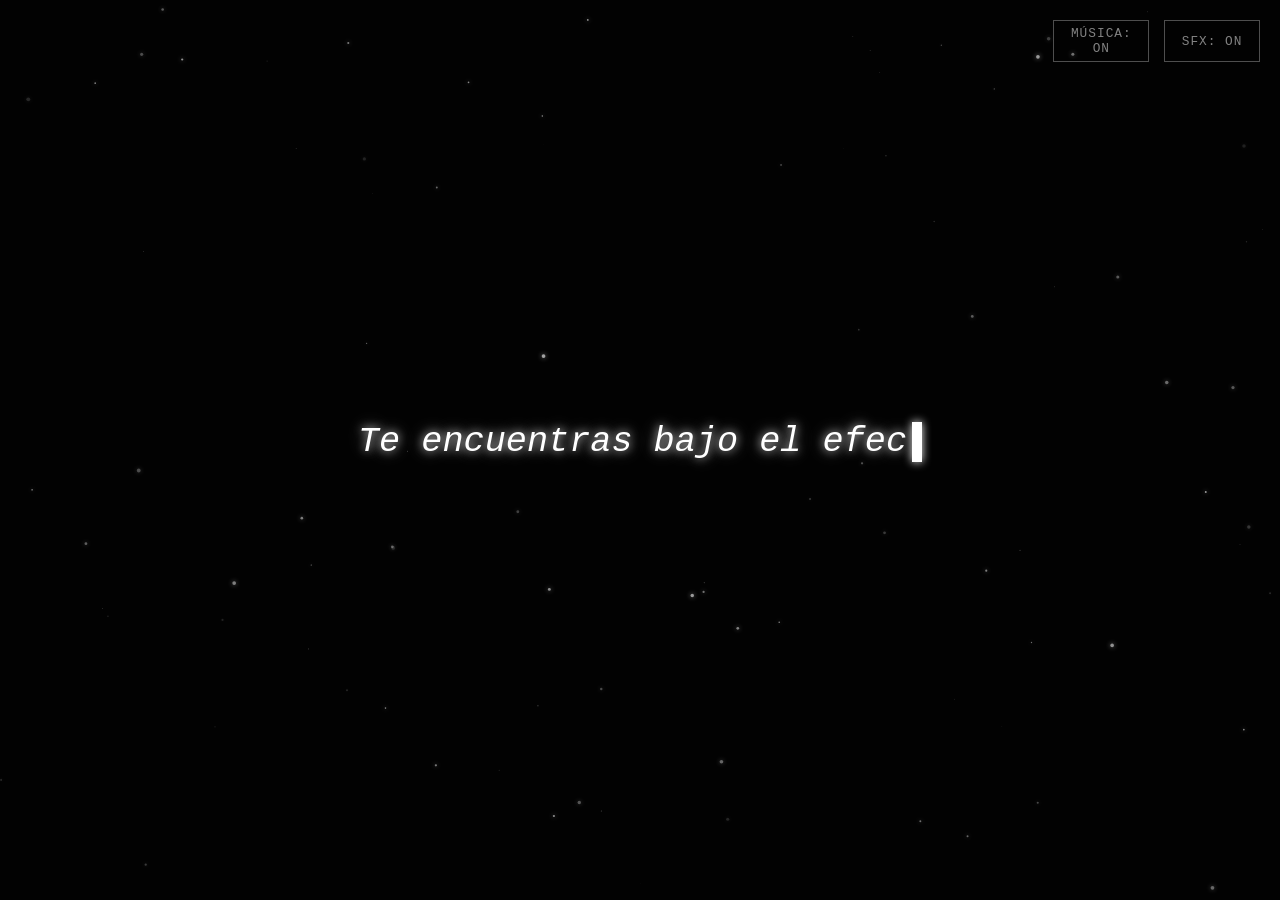
==== Luthern/preguntas.html @ 915a4a04 "Luthern agregado" ====
<!DOCTYPE html>
<html lang="es">
<head>
    <meta charset="UTF-8">
    <meta name="viewport" content="width=device-width, initial-scale=1.0">
    <title>Domo de la Verdad</title>
    <style>
        :root {
            --bg-color: #020202;
            --text-color: #ffffff;
        }

        body, html {
            margin: 0;
            padding: 0;
            width: 100%;
            height: 100%;
            background-color: var(--bg-color);
            color: var(--text-color);
            font-family: 'Courier New', Courier, monospace;
            overflow: hidden;
            display: flex;
            justify-content: center;
            align-items: center;
        }

        /* Controles de Audio Superiores */
        #audio-controls {
            position: absolute;
            top: 20px;
            right: 20px;
            z-index: 100;
            display: flex;
            gap: 15px;
        }

        #audio-controls button {
            background-color: transparent;
            color: rgba(255, 255, 255, 0.5);
            border: 1px solid rgba(255, 255, 255, 0.3);
            padding: 5px 10px;
            font-size: 0.8rem;
            cursor: pointer;
            transition: all 0.3s ease;
            text-shadow: none;
            max-width: none;
            letter-spacing: 1px;
        }

        #audio-controls button:hover {
            color: #fff;
            border-color: #fff;
            text-shadow: 0 0 10px rgba(255, 255, 255, 0.8);
            transform: scale(1.05);
        }

        /* Canvas para las partículas */
        #particle-canvas {
            position: absolute;
            top: 0;
            left: 0;
            width: 100%;
            height: 100%;
            z-index: 1;
            pointer-events: none;
        }

        /* Pantalla roja para la última pregunta */
        #red-screen {
            position: absolute;
            top: 0;
            left: 0;
            width: 100%;
            height: 100%;
            background-color: red;
            opacity: 0;
            z-index: 2;
            pointer-events: none;
            transition: opacity 0.5s ease;
        }

        /* Contenedor principal sin bordes ni fondos */
        #app-container {
            position: relative;
            z-index: 10;
            width: 90%;
            max-width: 900px;
            text-align: center;
            transition: opacity 0.5s ease;
        }

        /* Textos brillantes y grandes */
        h1 {
            font-size: 2.2rem;
            margin-bottom: 40px;
            font-style: italic;
            font-weight: normal;
            text-shadow: 0 0 10px rgba(255, 255, 255, 0.8), 0 0 20px rgba(255, 255, 255, 0.4);
        }

        p.question-text {
            font-size: 2.5rem;
            margin-bottom: 20px;
            min-height: 4.5rem;
            text-shadow: 0 0 15px rgba(255, 255, 255, 1), 0 0 30px rgba(255, 255, 255, 0.6);
            line-height: 1.3;
        }

        /* Envoltorio para animar la aparición suave (deslizamiento) */
        #answer-wrapper {
            max-height: 0;
            opacity: 0;
            overflow: hidden;
            transition: max-height 0.8s cubic-bezier(0.25, 1, 0.5, 1), opacity 0.8s ease, margin-top 0.8s ease;
            margin-top: 0;
            width: 100%;
        }

        #answer-wrapper.visible {
            max-height: 350px;
            opacity: 1;
            margin-top: 30px;
        }

        /* Área de respuesta flotante */
        textarea {
            width: 100%;
            height: 150px;
            background: transparent;
            border: none;
            border-bottom: 2px solid rgba(255, 255, 255, 0.2);
            color: #fff;
            padding: 15px;
            font-family: inherit;
            font-size: 1.8rem;
            text-align: center;
            text-shadow: 0 0 10px rgba(255, 255, 255, 0.5);
            resize: none;
            outline: none;
            box-sizing: border-box;
            margin-bottom: 40px;
            transition: border-color 0.4s, text-shadow 0.4s;
        }

        textarea:focus {
            border-bottom: 2px solid rgba(255, 255, 255, 0.8);
            text-shadow: 0 0 15px rgba(255, 255, 255, 0.9);
        }
        
        textarea::placeholder {
            color: rgba(255, 255, 255, 0.2);
            text-shadow: none;
        }

        /* Botones minimalistas */
        .btn-container {
            display: flex;
            justify-content: space-between;
            gap: 20px;
        }

        .center-btn {
            justify-content: center;
        }

        button {
            background-color: transparent;
            color: var(--text-color);
            border: none;
            padding: 10px 20px;
            cursor: pointer;
            font-family: inherit;
            font-size: 1.2rem;
            transition: all 0.3s ease;
            text-transform: uppercase;
            letter-spacing: 3px;
            text-shadow: 0 0 5px rgba(255, 255, 255, 0.5);
            flex: 1;
            max-width: 200px;
        }

        button:hover:not(:disabled) {
            text-shadow: 0 0 15px rgba(255, 255, 255, 1);
            transform: scale(1.05);
        }

        button:disabled {
            opacity: 0.1;
            cursor: not-allowed;
        }

        .hidden {
            display: none !important;
        }

        /* Cursor parpadeante */
        .cursor {
            display: inline-block;
            width: 10px;
            height: 2.5rem;
            background-color: white;
            vertical-align: middle;
            animation: blink 1s step-end infinite;
            margin-left: 5px;
            box-shadow: 0 0 10px white;
        }

        @keyframes blink {
            0%, 100% { opacity: 1; }
            50% { opacity: 0; }
        }

        /* Efecto Glitch */
        .glitch {
            position: relative;
            display: inline-block;
            color: #fff;
            font-weight: bold;
            width: 9ch; 
            text-align: center;
            animation: glitch-skew 0.3s infinite linear alternate-reverse;
        }
        .glitch::before, .glitch::after {
            content: attr(data-text);
            position: absolute;
            top: 0;
            left: 0;
            width: 100%;
            height: 100%;
            background: var(--bg-color); 
        }
        .glitch::before {
            left: 3px;
            text-shadow: -3px 0 #ff00c1, 0 0 10px #ff00c1;
            clip: rect(44px, 450px, 56px, 0);
            animation: glitch-anim 2s infinite linear alternate-reverse;
        }
        .glitch::after {
            left: -3px;
            text-shadow: -3px 0 #00fff9, 0 0 10px #00fff9;
            clip: rect(44px, 450px, 56px, 0);
            animation: glitch-anim2 2.5s infinite linear alternate-reverse;
        }

        @keyframes glitch-anim {
            0% { clip: rect(15px, 9999px, 92px, 0); transform: skew(0.5deg) translate(-2px); }
            5% { clip: rect(81px, 9999px, 16px, 0); transform: skew(1.5deg) translate(2px); }
            10% { clip: rect(37px, 9999px, 104px, 0); transform: skew(-1.5deg) translate(-1px); }
            15% { clip: rect(93px, 9999px, 28px, 0); transform: skew(2deg) translate(1px); }
            20% { clip: rect(51px, 9999px, 73px, 0); transform: skew(-2deg) translate(-3px); }
            25% { clip: rect(104px, 9999px, 39px, 0); transform: skew(1.5deg) translate(3px); }
            30% { clip: rect(14px, 9999px, 86px, 0); transform: skew(-0.5deg) translate(-1px); }
            35% { clip: rect(66px, 9999px, 52px, 0); transform: skew(3deg) translate(2px); }
            40% { clip: rect(110px, 9999px, 14px, 0); transform: skew(-2deg) translate(-2px); }
            45% { clip: rect(27px, 9999px, 102px, 0); transform: skew(1deg) translate(1px); }
            50% { clip: rect(78px, 9999px, 39px, 0); transform: skew(-1.5deg) translate(-1px); }
            100% { clip: rect(12px, 9999px, 98px, 0); transform: skew(0.5deg) translate(0px); }
        }
        @keyframes glitch-anim2 {
            0% { clip: rect(75px, 9999px, 115px, 0); transform: skew(-1deg) translate(2px); }
            5% { clip: rect(26px, 9999px, 52px, 0); transform: skew(2deg) translate(-2px); }
            10% { clip: rect(102px, 9999px, 14px, 0); transform: skew(-2deg) translate(1px); }
            15% { clip: rect(39px, 9999px, 90px, 0); transform: skew(1.5deg) translate(-1px); }
            20% { clip: rect(90px, 9999px, 64px, 0); transform: skew(-3deg) translate(3px); }
            25% { clip: rect(14px, 9999px, 112px, 0); transform: skew(2deg) translate(-3px); }
            30% { clip: rect(64px, 9999px, 26px, 0); transform: skew(-1.5deg) translate(1px); }
            35% { clip: rect(112px, 9999px, 77px, 0); transform: skew(1deg) translate(-2px); }
            40% { clip: rect(52px, 9999px, 102px, 0); transform: skew(-2.5deg) translate(2px); }
            45% { clip: rect(102px, 9999px, 39px, 0); transform: skew(1.5deg) translate(-1px); }
            50% { clip: rect(26px, 9999px, 14px, 0); transform: skew(-1deg) translate(1px); }
            100% { clip: rect(75px, 9999px, 115px, 0); transform: skew(1deg) translate(0px); }
        }
        @keyframes glitch-skew {
            0% { transform: skew(0deg); }
            10% { transform: skew(-4deg); }
            20% { transform: skew(4deg); }
            30% { transform: skew(-2deg); }
            40% { transform: skew(3deg); }
            50% { transform: skew(0deg); }
            100% { transform: skew(0deg); }
        }
    </style>
</head>
<body>

    <canvas id="particle-canvas"></canvas>
    <div id="red-screen"></div>

    <!-- Controles de mute -->
    <div id="audio-controls">
        <button id="btn-toggle-music" onclick="toggleMusic()">MÚSICA: ON</button>
        <button id="btn-toggle-sfx" onclick="toggleSFX()">SFX: ON</button>
    </div>

    <div id="app-container">
        <!-- Pantalla de Inicio -->
        <div id="screen-intro">
            <h1 id="intro-text"></h1>
            <div class="btn-container center-btn">
                <button onclick="startSurvey()" id="btn-start" class="hidden">Lo entiendo</button>
            </div>
        </div>

        <!-- Pantalla de Preguntas -->
        <div id="screen-questions" class="hidden">
            <p id="question-text" class="question-text"></p>
            
            <div id="answer-wrapper">
                <textarea id="answer-input" placeholder="" oninput="checkInput()"></textarea>
                
                <div id="nav-buttons" class="btn-container center-btn">
                    <button id="btn-prev" onclick="prevQuestion()" class="hidden">Anterior</button>
                    <button id="btn-next" onclick="nextQuestion()" disabled>Siguiente</button>
                </div>

                <!-- Botones especiales para la última pregunta -->
                <div id="final-buttons" class="btn-container center-btn hidden">
                    <button onclick="handleFinalYes()">Sí</button>
                    <button onclick="handleFinalNo()">No</button>
                </div>
            </div>
        </div>

        <!-- Pantalla Final (Descarga) -->
        <div id="screen-download" class="hidden">
            <p class="question-text">Tus pensamientos han sido grabados.</p>
            <div class="btn-container center-btn">
                <button onclick="downloadTXT()">Descargar Respuestas</button>
            </div>
        </div>
    </div>

    <script>
        // --- SISTEMA DE AUDIO AVANZADO ---
        let isMusicMuted = false;
        let isSfxMuted = false;
        let isLastQuestionActive = false;
        let surveyStarted = false;

        const audioAmbiance = new Audio('ambiance.mp3');
        audioAmbiance.loop = true;
        audioAmbiance.volume = 0; // Arranca en 0 para el fade-in inicial

        const audioEthereal = new Audio('ethereal.mp3');
        const audioError = new Audio('error.mp3');
        const audioFin = new Audio('fin.mp3');

        function toggleMusic() {
            isMusicMuted = !isMusicMuted;
            const btn = document.getElementById('btn-toggle-music');
            btn.innerText = isMusicMuted ? 'MÚSICA: OFF' : 'MÚSICA: ON';

            if (isMusicMuted) {
                fadeVolume(audioAmbiance, 0, 500, true);
            } else {
                // Solo reanudamos la música si la encuesta empezó Y no estamos en el silencio de la última pregunta
                if (surveyStarted && !isLastQuestionActive) {
                    audioAmbiance.play().catch(() => {});
                    fadeVolume(audioAmbiance, 0.5, 1000);
                }
            }
        }

        function toggleSFX() {
            isSfxMuted = !isSfxMuted;
            const btn = document.getElementById('btn-toggle-sfx');
            btn.innerText = isSfxMuted ? 'SFX: OFF' : 'SFX: ON';
        }

        function playSFX(audioElement) {
            if (!isSfxMuted) {
                audioElement.currentTime = 0;
                audioElement.play().catch(() => {});
            }
        }

        // Transición suave de volumen con soporte para pausar al llegar a 0
        function fadeVolume(audio, targetVolume, duration, pauseAtEnd = false) {
            if (audio.fadeInterval) clearInterval(audio.fadeInterval);
            
            const initialVolume = audio.volume;
            const steps = 20;
            const stepTime = duration / steps;
            const volumeStep = (targetVolume - initialVolume) / steps;
            
            let currentStep = 0;
            audio.fadeInterval = setInterval(() => {
                currentStep++;
                let nextVol = initialVolume + (volumeStep * currentStep);
                if (nextVol > 1) nextVol = 1;
                if (nextVol < 0) nextVol = 0;
                audio.volume = nextVol;
                
                if (currentStep >= steps) {
                    clearInterval(audio.fadeInterval);
                    audio.volume = targetVolume;
                    if (pauseAtEnd && targetVolume === 0) {
                        audio.pause();
                    }
                }
            }, stepTime);
        }
        // ------------------------

        // Sistema de Partículas (Fondo flotante)
        const canvas = document.getElementById('particle-canvas');
        const ctx = canvas.getContext('2d');
        let particles = [];

        function resizeCanvas() {
            canvas.width = window.innerWidth;
            canvas.height = window.innerHeight;
        }
        window.addEventListener('resize', resizeCanvas);
        resizeCanvas();

        class Particle {
            constructor() {
                this.x = Math.random() * canvas.width;
                this.y = Math.random() * canvas.height;
                this.size = Math.random() * 2;
                this.speedY = Math.random() * 0.3 + 0.05;
                this.opacity = Math.random() * 0.5 + 0.1;
            }
            update() {
                this.y -= this.speedY;
                if (this.y < 0) {
                    this.y = canvas.height;
                    this.x = Math.random() * canvas.width;
                }
            }
            draw() {
                ctx.fillStyle = `rgba(255, 255, 255, ${this.opacity})`;
                ctx.shadowBlur = 5;
                ctx.shadowColor = "white";
                ctx.beginPath();
                ctx.arc(this.x, this.y, this.size, 0, Math.PI * 2);
                ctx.fill();
                ctx.shadowBlur = 0;
            }
        }

        function initParticles() {
            for (let i = 0; i < 100; i++) {
                particles.push(new Particle());
            }
        }
        function animateParticles() {
            ctx.clearRect(0, 0, canvas.width, canvas.height);
            particles.forEach(p => {
                p.update();
                p.draw();
            });
            requestAnimationFrame(animateParticles);
        }
        initParticles();
        animateParticles();

        // Lógica de la Encuesta y Máquina de Escribir
        const questions = [
            "¿Quién eres?",
            "¿De dónde provienes?",
            "¿Cuál es tu objetivo actual?",
            "¿Crees en algún Dios? Si es así, ¿cuál?",
            "Si fueras un animal, ¿Cuál serías?",
            "¿Cuál es tu opinión respecto a las 8 bestias?",
            "Descríbete con 3 palabras",
            "¿Cuál es tu comida favorita?",
            "¿Cuáles diría la gente que son tus mayores defectos?",
            "¿Cuáles diría la gente que son tus mayores virtudes?",
            "Nombra al menos 2 personas importantes para ti. ¿Quiénes son y qué hicieron?",
            "Nombra al menos 2 personas o criaturas que odies. ¿Quiénes son y qué hicieron?",
            "Cuenta una anécdota que consideres divertida, interesante o relevante para conocerte mejor.",
            "¿Crees que es posible matar a un Dios?"
        ];

        let currentIndex = 0;
        let answers = new Array(questions.length).fill("");
        let noClicks = 0;
        let typeInterval;
        let swapInterval;
        let swapTimeout;

        const screenIntro = document.getElementById('screen-intro');
        const screenQuestions = document.getElementById('screen-questions');
        const screenDownload = document.getElementById('screen-download');
        const questionText = document.getElementById('question-text');
        const answerInput = document.getElementById('answer-input');
        const answerWrapper = document.getElementById('answer-wrapper');
        const btnNext = document.getElementById('btn-next');
        const btnPrev = document.getElementById('btn-prev');
        const navButtons = document.getElementById('nav-buttons');
        const finalButtons = document.getElementById('final-buttons');
        const redScreen = document.getElementById('red-screen');
        const introText = document.getElementById('intro-text');
        const btnStart = document.getElementById('btn-start');

        // Función de tipeo
        function typeWriter(text, element, callback, speed = 40) {
            element.innerHTML = "";
            let i = 0;
            clearInterval(typeInterval);
            
            const cursor = document.createElement("span");
            cursor.className = "cursor";
            
            typeInterval = setInterval(() => {
                if (i < text.length) {
                    element.innerHTML = text.substring(0, i + 1);
                    element.appendChild(cursor);
                    i++;
                } else {
                    clearInterval(typeInterval);
                    element.innerHTML = text;
                    
                    if (currentIndex === 11 && element.id === "question-text") {
                        element.innerHTML = element.innerHTML.replace(
                            "criaturas", 
                            "<span class='glitch' id='glitch-word' data-text='criaturas'>criaturas</span>"
                        );
                        startSubliminalGlitch();
                    }
                    if(callback) callback();
                }
            }, speed);
        }
        
        function startSubliminalGlitch() {
            const glitchWord = document.getElementById('glitch-word');
            if (!glitchWord) return;

            swapInterval = setInterval(() => {
                if (glitchWord) {
                    glitchWord.innerHTML = "Deidades";
                    glitchWord.setAttribute('data-text', 'Deidades');
                    glitchWord.style.color = "#ff3333"; 
                    glitchWord.style.textShadow = "0 0 15px red";

                    swapTimeout = setTimeout(() => {
                        if (glitchWord) {
                            glitchWord.innerHTML = "criaturas";
                            glitchWord.setAttribute('data-text', 'criaturas');
                            glitchWord.style.color = "#fff";
                            glitchWord.style.textShadow = "none";
                        }
                    }, Math.random() * 100 + 50);
                }
            }, Math.random() * 1500 + 1000); 
        }

        window.onload = () => {
            typeWriter("Te encuentras bajo el efecto de un domo de la verdad.", introText, () => {
                btnStart.classList.remove('hidden');
            }, 50);
        };

        function startSurvey() {
            surveyStarted = true;
            playSFX(audioEthereal);
            
            // Inicia la música de fondo solo al presionar "Lo entiendo" y si no está silenciada
            if (!isMusicMuted) {
                audioAmbiance.play().catch(() => {});
                fadeVolume(audioAmbiance, 0.5, 1500); // Fade in suave
            }
            
            screenIntro.classList.add('hidden');
            screenQuestions.classList.remove('hidden');
            loadQuestion();
        }

        function loadQuestion() {
            clearInterval(swapInterval);
            clearTimeout(swapTimeout);
            
            answerWrapper.classList.remove('visible');
            answerWrapper.style.overflow = "hidden"; 
            
            // Si es la última pregunta, apagar la música ambiente temporalmente
            if (currentIndex === questions.length - 1) {
                isLastQuestionActive = true;
                fadeVolume(audioAmbiance, 0, 2000, true); // Baja a 0 y pausa
            }

            typeWriter(questions[currentIndex], questionText, () => {
                answerInput.value = answers[currentIndex];
                
                if (currentIndex === questions.length - 1) {
                    answerInput.classList.add('hidden');
                    navButtons.classList.add('hidden');
                    finalButtons.classList.remove('hidden');
                } else {
                    answerInput.classList.remove('hidden');
                    navButtons.classList.remove('hidden');
                    finalButtons.classList.add('hidden');
                    
                    if(currentIndex > 0) {
                        btnPrev.classList.remove('hidden');
                    } else {
                        btnPrev.classList.add('hidden');
                    }
                    
                    checkInput();
                }

                answerWrapper.classList.add('visible');

                setTimeout(() => {
                    if (answerWrapper.classList.contains('visible')) {
                        answerWrapper.style.overflow = "visible";
                    }
                    if (currentIndex !== questions.length - 1) {
                        answerInput.focus();
                    }
                }, 800);
            });
        }

        function checkInput() {
            answers[currentIndex] = answerInput.value;
            btnNext.disabled = answers[currentIndex].trim() === "";
        }

        function nextQuestion() {
            playSFX(audioEthereal);
            if (currentIndex < questions.length - 1) {
                currentIndex++;
                loadQuestion();
            }
        }

        function prevQuestion() {
            playSFX(audioEthereal);
            if (currentIndex > 0) {
                currentIndex--;
                loadQuestion();
            }
        }

        function handleFinalNo() {
            playSFX(audioError);

            noClicks++;
            let opacity = Math.min(noClicks * 0.15, 0.85);
            redScreen.style.opacity = opacity;
            
            document.body.style.transform = `translate(${Math.random()*10 - 5}px, ${Math.random()*10 - 5}px)`;
            setTimeout(() => document.body.style.transform = "translate(0, 0)", 100);
        }

        function handleFinalYes() {
            answers[currentIndex] = "Sí";
            isLastQuestionActive = false; // El evento de la última pregunta terminó
            
            playSFX(audioFin);

            // Cuando termine el audio final, volvemos a encender la música de fondo
            audioFin.onended = () => {
                if (!isMusicMuted) {
                    audioAmbiance.volume = 0;
                    audioAmbiance.play().catch(() => {});
                    fadeVolume(audioAmbiance, 0.5, 2000);
                }
            };
            
            redScreen.style.opacity = 1;
            redScreen.style.transition = "opacity 0.1s";
            
            setTimeout(() => {
                redScreen.style.transition = "opacity 4s ease";
                redScreen.style.opacity = 0;
                
                screenQuestions.classList.add('hidden');
                screenDownload.classList.remove('hidden');
            }, 2000);
        }

        function downloadTXT() {
            playSFX(audioEthereal);
            
            let content = "--- REGISTRO DEL DOMO DE LA VERDAD ---\n\n";
            for (let i = 0; i < questions.length; i++) {
                let cleanQuestion = questions[i].replace(/<[^>]*>?/gm, '');
                content += `Pregunta: ${cleanQuestion}\n`;
                content += `Respuesta: ${answers[i]}\n\n`;
            }

            const blob = new Blob([content], { type: "text/plain;charset=utf-8" });
            const link = document.createElement("a");
            link.href = URL.createObjectURL(blob);
            link.download = "Registro_Domo_Verdad.txt";
            link.click();
        }
    </script>
</body>
</html>
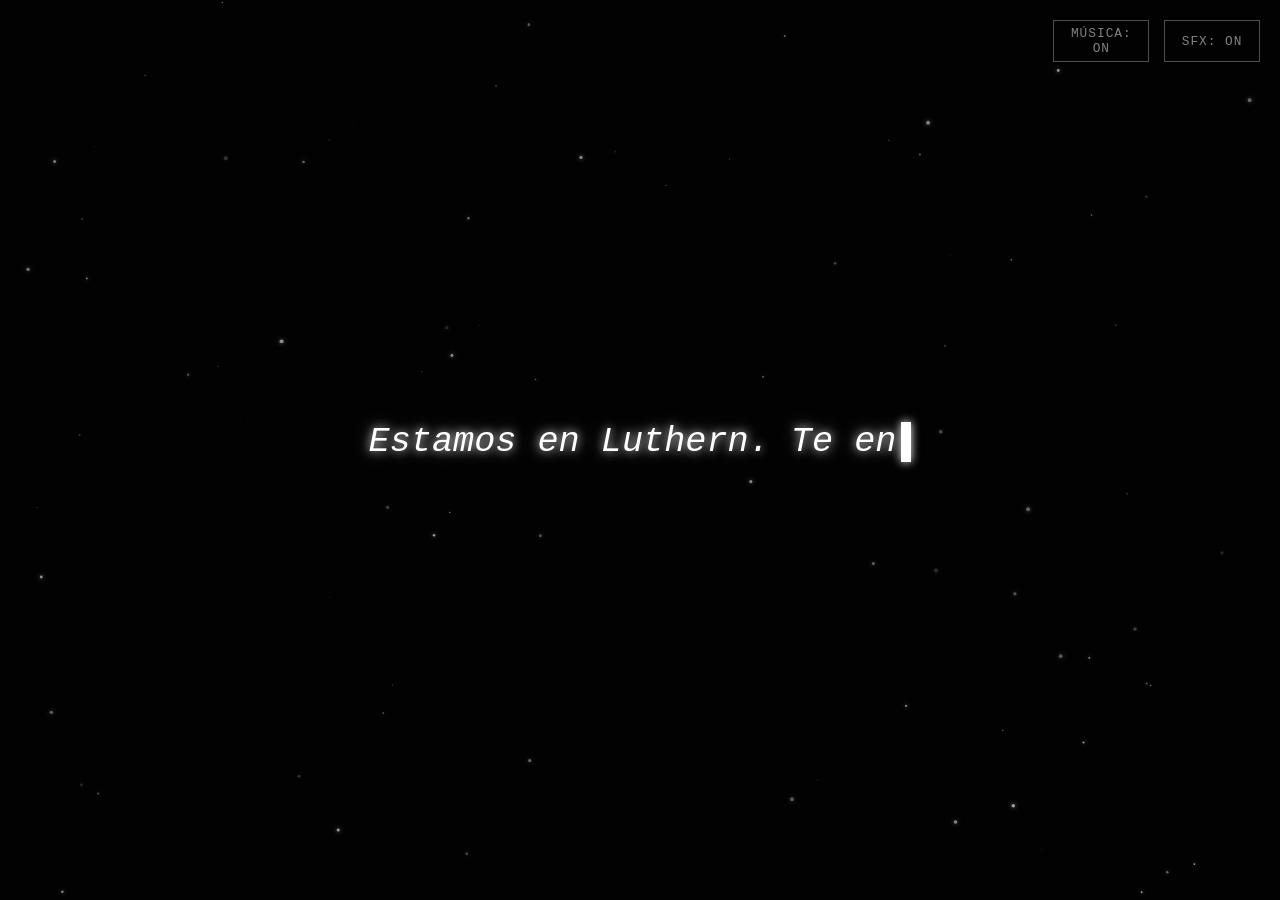
==== commit 6af95d25: "Agregadas indicaciones al principio" ====
--- a/Luthern/preguntas.html
+++ b/Luthern/preguntas.html
@@ -549,7 +549,7 @@
         }
 
         window.onload = () => {
-            typeWriter("Te encuentras bajo el efecto de un domo de la verdad.", introText, () => {
+            typeWriter("Estamos en Luthern. Te encuentras bajo el efecto de un domo de la verdad. (Duración esperada 15 minutos, responde como tu personaje)", introText, () => {
                 btnStart.classList.remove('hidden');
             }, 50);
         };
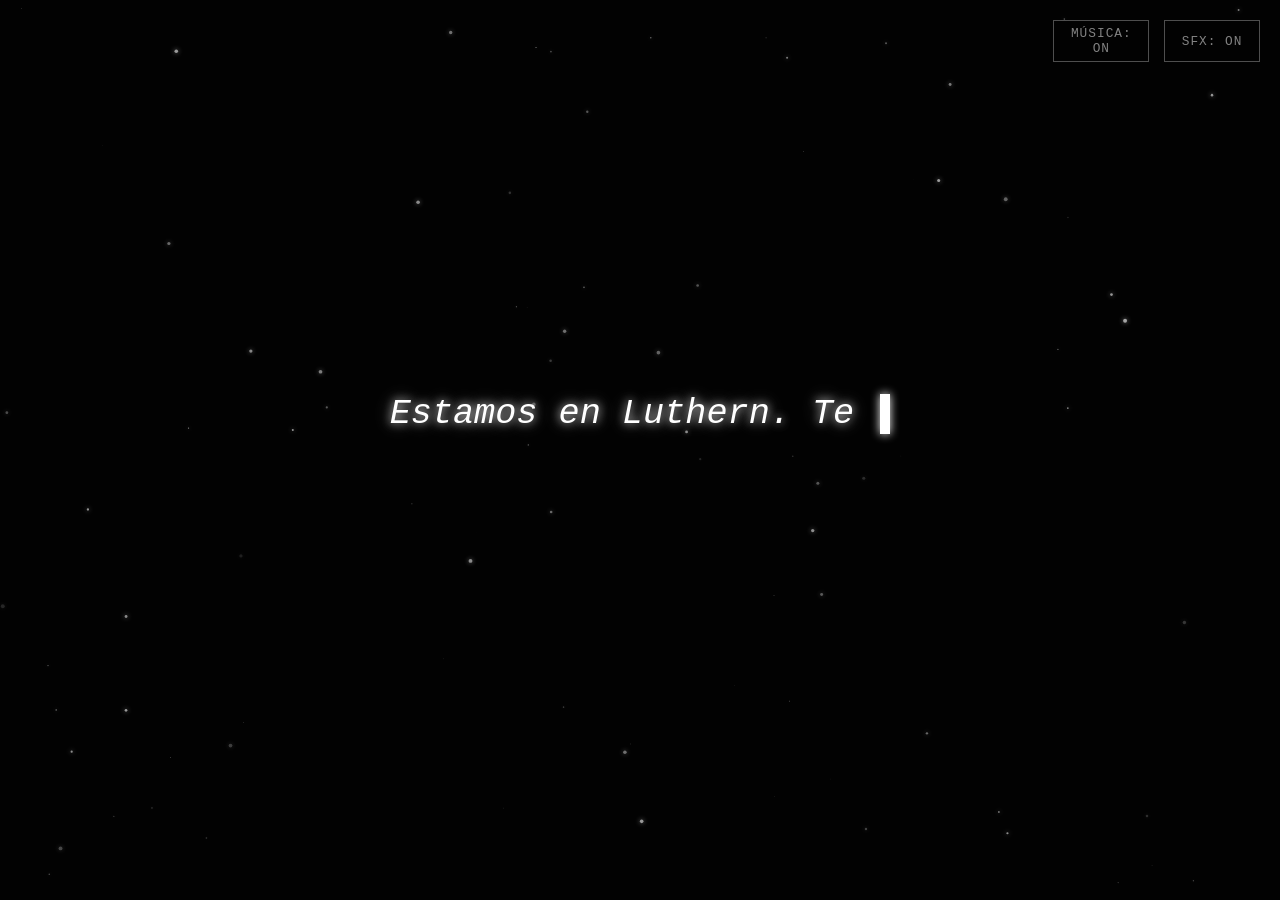
==== commit 9ebbe607: "Aviso al principio" ====
--- a/Luthern/preguntas.html
+++ b/Luthern/preguntas.html
@@ -92,10 +92,24 @@
         /* Textos brillantes y grandes */
         h1 {
             font-size: 2.2rem;
-            margin-bottom: 40px;
+            margin-bottom: 20px; /* Reducido para darle espacio al subtítulo */
             font-style: italic;
             font-weight: normal;
             text-shadow: 0 0 10px rgba(255, 255, 255, 0.8), 0 0 20px rgba(255, 255, 255, 0.4);
+        }
+
+        /* Subtítulo con Fade In */
+        #intro-subtitle {
+            font-size: 1rem;
+            color: rgba(255, 255, 255, 0.6);
+            margin-bottom: 40px;
+            opacity: 0;
+            transition: opacity 1.5s ease;
+            letter-spacing: 1px;
+        }
+        
+        #intro-subtitle.visible {
+            opacity: 1;
         }
 
         p.question-text {
@@ -117,20 +131,19 @@
         }
 
         #answer-wrapper.visible {
-            max-height: 350px;
+            max-height: 500px; /* Aumentado por si escriben mucho texto */
             opacity: 1;
             margin-top: 30px;
         }
 
-        /* Área de respuesta flotante */
+        /* Área de respuesta flotante Y auto-expandible */
         textarea {
             width: 100%;
-            height: 150px;
+            min-height: 40px;
             background: transparent;
-            border: none;
-            border-bottom: 2px solid rgba(255, 255, 255, 0.2);
+            border: none; /* Borde eliminado para que sea totalmente flotante */
             color: #fff;
-            padding: 15px;
+            padding: 10px;
             font-family: inherit;
             font-size: 1.8rem;
             text-align: center;
@@ -139,11 +152,19 @@
             outline: none;
             box-sizing: border-box;
             margin-bottom: 40px;
-            transition: border-color 0.4s, text-shadow 0.4s;
+            transition: text-shadow 0.4s;
+            overflow: hidden; /* Oculta la barra de scroll de forma nativa */
+            
+            /* Ocultar barra de scroll en distintos navegadores por seguridad */
+            -ms-overflow-style: none;  
+            scrollbar-width: none;  
+        }
+
+        textarea::-webkit-scrollbar {
+            display: none;
         }
 
         textarea:focus {
-            border-bottom: 2px solid rgba(255, 255, 255, 0.8);
             text-shadow: 0 0 15px rgba(255, 255, 255, 0.9);
         }
         
@@ -296,6 +317,7 @@
         <!-- Pantalla de Inicio -->
         <div id="screen-intro">
             <h1 id="intro-text"></h1>
+            <p id="intro-subtitle">Duración estimada 15 minutos, responde como si fueras tu personaje. <br>Se recomienda mantener la música y los sonidos activos.</p>
             <div class="btn-container center-btn">
                 <button onclick="startSurvey()" id="btn-start" class="hidden">Lo entiendo</button>
             </div>
@@ -306,7 +328,8 @@
             <p id="question-text" class="question-text"></p>
             
             <div id="answer-wrapper">
-                <textarea id="answer-input" placeholder="" oninput="checkInput()"></textarea>
+                <!-- textarea con auto-expansión vía JS y row=1 para que inicie centrado -->
+                <textarea id="answer-input" placeholder="" oninput="checkInput()" rows="1"></textarea>
                 
                 <div id="nav-buttons" class="btn-container center-btn">
                     <button id="btn-prev" onclick="prevQuestion()" class="hidden">Anterior</button>
@@ -339,7 +362,7 @@
 
         const audioAmbiance = new Audio('ambiance.mp3');
         audioAmbiance.loop = true;
-        audioAmbiance.volume = 0; // Arranca en 0 para el fade-in inicial
+        audioAmbiance.volume = 0; 
 
         const audioEthereal = new Audio('ethereal.mp3');
         const audioError = new Audio('error.mp3');
@@ -353,7 +376,6 @@
             if (isMusicMuted) {
                 fadeVolume(audioAmbiance, 0, 500, true);
             } else {
-                // Solo reanudamos la música si la encuesta empezó Y no estamos en el silencio de la última pregunta
                 if (surveyStarted && !isLastQuestionActive) {
                     audioAmbiance.play().catch(() => {});
                     fadeVolume(audioAmbiance, 0.5, 1000);
@@ -374,7 +396,6 @@
             }
         }
 
-        // Transición suave de volumen con soporte para pausar al llegar a 0
         function fadeVolume(audio, targetVolume, duration, pauseAtEnd = false) {
             if (audio.fadeInterval) clearInterval(audio.fadeInterval);
             
@@ -400,7 +421,6 @@
                 }
             }, stepTime);
         }
-        // ------------------------
 
         // Sistema de Partículas (Fondo flotante)
         const canvas = document.getElementById('particle-canvas');
@@ -482,6 +502,7 @@
         let swapTimeout;
 
         const screenIntro = document.getElementById('screen-intro');
+        const introSubtitle = document.getElementById('intro-subtitle');
         const screenQuestions = document.getElementById('screen-questions');
         const screenDownload = document.getElementById('screen-download');
         const questionText = document.getElementById('question-text');
@@ -494,6 +515,12 @@
         const redScreen = document.getElementById('red-screen');
         const introText = document.getElementById('intro-text');
         const btnStart = document.getElementById('btn-start');
+
+        // Función de auto-expansión del textarea (para que crezca en vez de tener barra de scroll)
+        function autoResizeTextarea() {
+            answerInput.style.height = 'auto'; // Reiniciamos altura para que calcule bien
+            answerInput.style.height = answerInput.scrollHeight + 'px'; // Expandimos
+        }
 
         // Función de tipeo
         function typeWriter(text, element, callback, speed = 40) {
@@ -549,7 +576,10 @@
         }
 
         window.onload = () => {
-            typeWriter("Estamos en Luthern. Te encuentras bajo el efecto de un domo de la verdad. (Duración esperada 15 minutos, responde como tu personaje)", introText, () => {
+            // Nuevo mensaje inicial
+            typeWriter("Estamos en Luthern. Te encuentras bajo el efecto de un domo de la verdad.", introText, () => {
+                // Hacemos aparecer el subtítulo suavemente 
+                introSubtitle.classList.add('visible');
                 btnStart.classList.remove('hidden');
             }, 50);
         };
@@ -558,10 +588,9 @@
             surveyStarted = true;
             playSFX(audioEthereal);
             
-            // Inicia la música de fondo solo al presionar "Lo entiendo" y si no está silenciada
             if (!isMusicMuted) {
                 audioAmbiance.play().catch(() => {});
-                fadeVolume(audioAmbiance, 0.5, 1500); // Fade in suave
+                fadeVolume(audioAmbiance, 0.5, 1500);
             }
             
             screenIntro.classList.add('hidden');
@@ -576,10 +605,9 @@
             answerWrapper.classList.remove('visible');
             answerWrapper.style.overflow = "hidden"; 
             
-            // Si es la última pregunta, apagar la música ambiente temporalmente
             if (currentIndex === questions.length - 1) {
                 isLastQuestionActive = true;
-                fadeVolume(audioAmbiance, 0, 2000, true); // Baja a 0 y pausa
+                fadeVolume(audioAmbiance, 0, 2000, true); 
             }
 
             typeWriter(questions[currentIndex], questionText, () => {
@@ -605,18 +633,22 @@
 
                 answerWrapper.classList.add('visible');
 
+                // Necesitamos un pequeño timeout para que el DOM renderice antes de recalcular la altura
                 setTimeout(() => {
+                    if (currentIndex !== questions.length - 1) {
+                        autoResizeTextarea();
+                        answerInput.focus();
+                    }
+                    
                     if (answerWrapper.classList.contains('visible')) {
                         answerWrapper.style.overflow = "visible";
                     }
-                    if (currentIndex !== questions.length - 1) {
-                        answerInput.focus();
-                    }
                 }, 800);
             });
         }
 
         function checkInput() {
+            autoResizeTextarea(); // Llamada en oninput para que crezca
             answers[currentIndex] = answerInput.value;
             btnNext.disabled = answers[currentIndex].trim() === "";
         }
@@ -650,11 +682,10 @@
 
         function handleFinalYes() {
             answers[currentIndex] = "Sí";
-            isLastQuestionActive = false; // El evento de la última pregunta terminó
+            isLastQuestionActive = false; 
             
             playSFX(audioFin);
 
-            // Cuando termine el audio final, volvemos a encender la música de fondo
             audioFin.onended = () => {
                 if (!isMusicMuted) {
                     audioAmbiance.volume = 0;
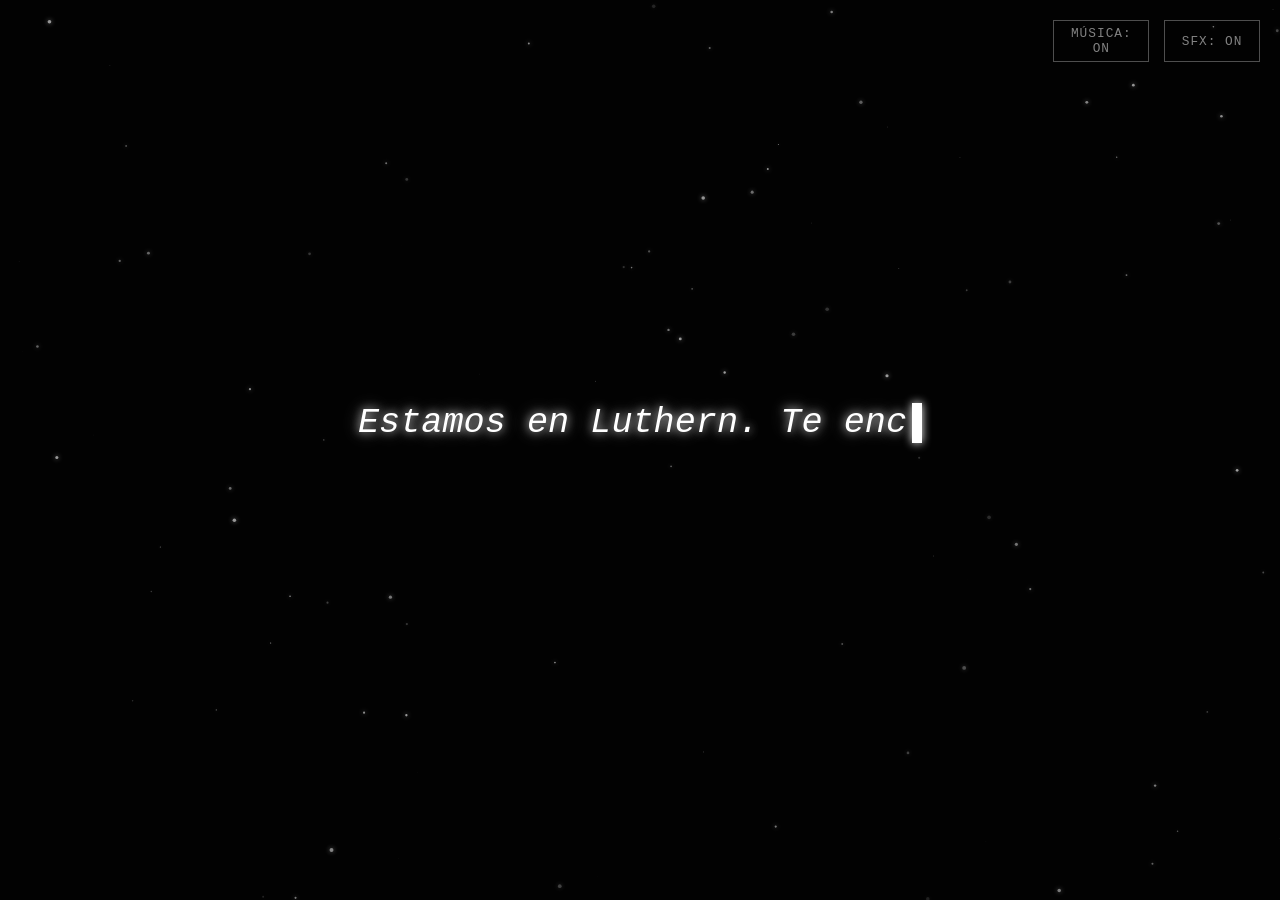
==== commit 3da0b376: "Detalles al final" ====
--- a/Luthern/preguntas.html
+++ b/Luthern/preguntas.html
@@ -65,18 +65,18 @@
             pointer-events: none;
         }
 
-        /* Pantalla roja para la última pregunta */
+        /* Pantalla roja dinámica para la última pregunta */
         #red-screen {
             position: absolute;
             top: 0;
             left: 0;
             width: 100%;
             height: 100%;
-            background-color: red;
+            background-color: #ff0000;
             opacity: 0;
             z-index: 2;
             pointer-events: none;
-            transition: opacity 0.5s ease;
+            /* La transición inicial rápida se controlará vía JS */
         }
 
         /* Contenedor principal sin bordes ni fondos */
@@ -92,7 +92,7 @@
         /* Textos brillantes y grandes */
         h1 {
             font-size: 2.2rem;
-            margin-bottom: 20px; /* Reducido para darle espacio al subtítulo */
+            margin-bottom: 20px;
             font-style: italic;
             font-weight: normal;
             text-shadow: 0 0 10px rgba(255, 255, 255, 0.8), 0 0 20px rgba(255, 255, 255, 0.4);
@@ -131,7 +131,7 @@
         }
 
         #answer-wrapper.visible {
-            max-height: 500px; /* Aumentado por si escriben mucho texto */
+            max-height: 500px; 
             opacity: 1;
             margin-top: 30px;
         }
@@ -141,7 +141,7 @@
             width: 100%;
             min-height: 40px;
             background: transparent;
-            border: none; /* Borde eliminado para que sea totalmente flotante */
+            border: none;
             color: #fff;
             padding: 10px;
             font-family: inherit;
@@ -153,9 +153,8 @@
             box-sizing: border-box;
             margin-bottom: 40px;
             transition: text-shadow 0.4s;
-            overflow: hidden; /* Oculta la barra de scroll de forma nativa */
-            
-            /* Ocultar barra de scroll en distintos navegadores por seguridad */
+            overflow: hidden; 
+            
             -ms-overflow-style: none;  
             scrollbar-width: none;  
         }
@@ -231,7 +230,7 @@
             50% { opacity: 0; }
         }
 
-        /* Efecto Glitch */
+        /* Efecto Glitch General */
         .glitch {
             position: relative;
             display: inline-block;
@@ -241,6 +240,12 @@
             text-align: center;
             animation: glitch-skew 0.3s infinite linear alternate-reverse;
         }
+
+        /* Glitch especial para la pantalla final (más letras) */
+        #glitch-final {
+            width: 10ch; 
+        }
+
         .glitch::before, .glitch::after {
             content: attr(data-text);
             position: absolute;
@@ -248,7 +253,7 @@
             left: 0;
             width: 100%;
             height: 100%;
-            background: var(--bg-color); 
+            background: transparent; 
         }
         .glitch::before {
             left: 3px;
@@ -317,7 +322,7 @@
         <!-- Pantalla de Inicio -->
         <div id="screen-intro">
             <h1 id="intro-text"></h1>
-            <p id="intro-subtitle">Duración estimada 15 minutos, responde como si fueras tu personaje. <br>Se recomienda mantener la música y los sonidos activos.</p>
+            <p id="intro-subtitle">Duración estimada 15 minutos, responde como si fueras tu personaje</p>
             <div class="btn-container center-btn">
                 <button onclick="startSurvey()" id="btn-start" class="hidden">Lo entiendo</button>
             </div>
@@ -328,7 +333,6 @@
             <p id="question-text" class="question-text"></p>
             
             <div id="answer-wrapper">
-                <!-- textarea con auto-expansión vía JS y row=1 para que inicie centrado -->
                 <textarea id="answer-input" placeholder="" oninput="checkInput()" rows="1"></textarea>
                 
                 <div id="nav-buttons" class="btn-container center-btn">
@@ -346,9 +350,9 @@
 
         <!-- Pantalla Final (Descarga) -->
         <div id="screen-download" class="hidden">
-            <p class="question-text">Tus pensamientos han sido grabados.</p>
+            <p class="question-text">Tus respuestas han sido <span class="glitch" id="glitch-final" data-text="grabadas">grabadas</span>.</p>
             <div class="btn-container center-btn">
-                <button onclick="downloadTXT()">Descargar Respuestas</button>
+                <button onclick="downloadTXT()">Descargar Registros</button>
             </div>
         </div>
     </div>
@@ -497,9 +501,13 @@
         let currentIndex = 0;
         let answers = new Array(questions.length).fill("");
         let noClicks = 0;
+        
         let typeInterval;
         let swapInterval;
         let swapTimeout;
+        
+        let finalSwapInterval;
+        let finalSwapTimeout;
 
         const screenIntro = document.getElementById('screen-intro');
         const introSubtitle = document.getElementById('intro-subtitle');
@@ -516,10 +524,10 @@
         const introText = document.getElementById('intro-text');
         const btnStart = document.getElementById('btn-start');
 
-        // Función de auto-expansión del textarea (para que crezca en vez de tener barra de scroll)
+        // Función de auto-expansión del textarea
         function autoResizeTextarea() {
-            answerInput.style.height = 'auto'; // Reiniciamos altura para que calcule bien
-            answerInput.style.height = answerInput.scrollHeight + 'px'; // Expandimos
+            answerInput.style.height = 'auto'; 
+            answerInput.style.height = answerInput.scrollHeight + 'px'; 
         }
 
         // Función de tipeo
@@ -552,6 +560,7 @@
             }, speed);
         }
         
+        // Glitch para la pregunta 12
         function startSubliminalGlitch() {
             const glitchWord = document.getElementById('glitch-word');
             if (!glitchWord) return;
@@ -575,10 +584,35 @@
             }, Math.random() * 1500 + 1000); 
         }
 
+        // Glitch cíclico para la pantalla final
+        function startFinalGlitch() {
+            const glitchFinal = document.getElementById('glitch-final');
+            if (!glitchFinal) return;
+
+            const finalWords = ["guardadas", "asimiladas", "borradas", "copiadas", "eliminadas", "destruidas"];
+
+            finalSwapInterval = setInterval(() => {
+                if (glitchFinal) {
+                    const randomWord = finalWords[Math.floor(Math.random() * finalWords.length)];
+                    glitchFinal.innerHTML = randomWord;
+                    glitchFinal.setAttribute('data-text', randomWord);
+                    glitchFinal.style.color = "#ff3333"; 
+                    glitchFinal.style.textShadow = "0 0 15px red";
+
+                    finalSwapTimeout = setTimeout(() => {
+                        if (glitchFinal) {
+                            glitchFinal.innerHTML = "grabadas";
+                            glitchFinal.setAttribute('data-text', "grabadas");
+                            glitchFinal.style.color = "#fff";
+                            glitchFinal.style.textShadow = "none";
+                        }
+                    }, Math.random() * 150 + 50); // Flash muy rápido
+                }
+            }, Math.random() * 1200 + 600); 
+        }
+
         window.onload = () => {
-            // Nuevo mensaje inicial
             typeWriter("Estamos en Luthern. Te encuentras bajo el efecto de un domo de la verdad.", introText, () => {
-                // Hacemos aparecer el subtítulo suavemente 
                 introSubtitle.classList.add('visible');
                 btnStart.classList.remove('hidden');
             }, 50);
@@ -633,7 +667,6 @@
 
                 answerWrapper.classList.add('visible');
 
-                // Necesitamos un pequeño timeout para que el DOM renderice antes de recalcular la altura
                 setTimeout(() => {
                     if (currentIndex !== questions.length - 1) {
                         autoResizeTextarea();
@@ -648,7 +681,7 @@
         }
 
         function checkInput() {
-            autoResizeTextarea(); // Llamada en oninput para que crezca
+            autoResizeTextarea();
             answers[currentIndex] = answerInput.value;
             btnNext.disabled = answers[currentIndex].trim() === "";
         }
@@ -674,6 +707,8 @@
 
             noClicks++;
             let opacity = Math.min(noClicks * 0.15, 0.85);
+            redScreen.style.backgroundColor = "#ff0000";
+            redScreen.style.transition = "opacity 0.2s ease";
             redScreen.style.opacity = opacity;
             
             document.body.style.transform = `translate(${Math.random()*10 - 5}px, ${Math.random()*10 - 5}px)`;
@@ -694,16 +729,23 @@
                 }
             };
             
+            // 1. Transición rápida (pero visible 0.4s) al rojo absoluto
+            redScreen.style.transition = "opacity 0.4s ease-out, background-color 0.4s ease-out";
+            redScreen.style.backgroundColor = "#ff0000";
             redScreen.style.opacity = 1;
-            redScreen.style.transition = "opacity 0.1s";
             
             setTimeout(() => {
-                redScreen.style.transition = "opacity 4s ease";
-                redScreen.style.opacity = 0;
+                // 2. Se oscurece lentamente tras un par de segundos
+                redScreen.style.transition = "background-color 3s ease-in-out, opacity 3s ease-in-out";
+                redScreen.style.backgroundColor = "#120000"; // Un rojo abisal casi negro
+                redScreen.style.opacity = 0.95; 
                 
                 screenQuestions.classList.add('hidden');
                 screenDownload.classList.remove('hidden');
-            }, 2000);
+                
+                // 3. Activar el glitch de la pantalla final
+                startFinalGlitch();
+            }, 2500); // 2.5 segundos de rojo absoluto
         }
 
         function downloadTXT() {
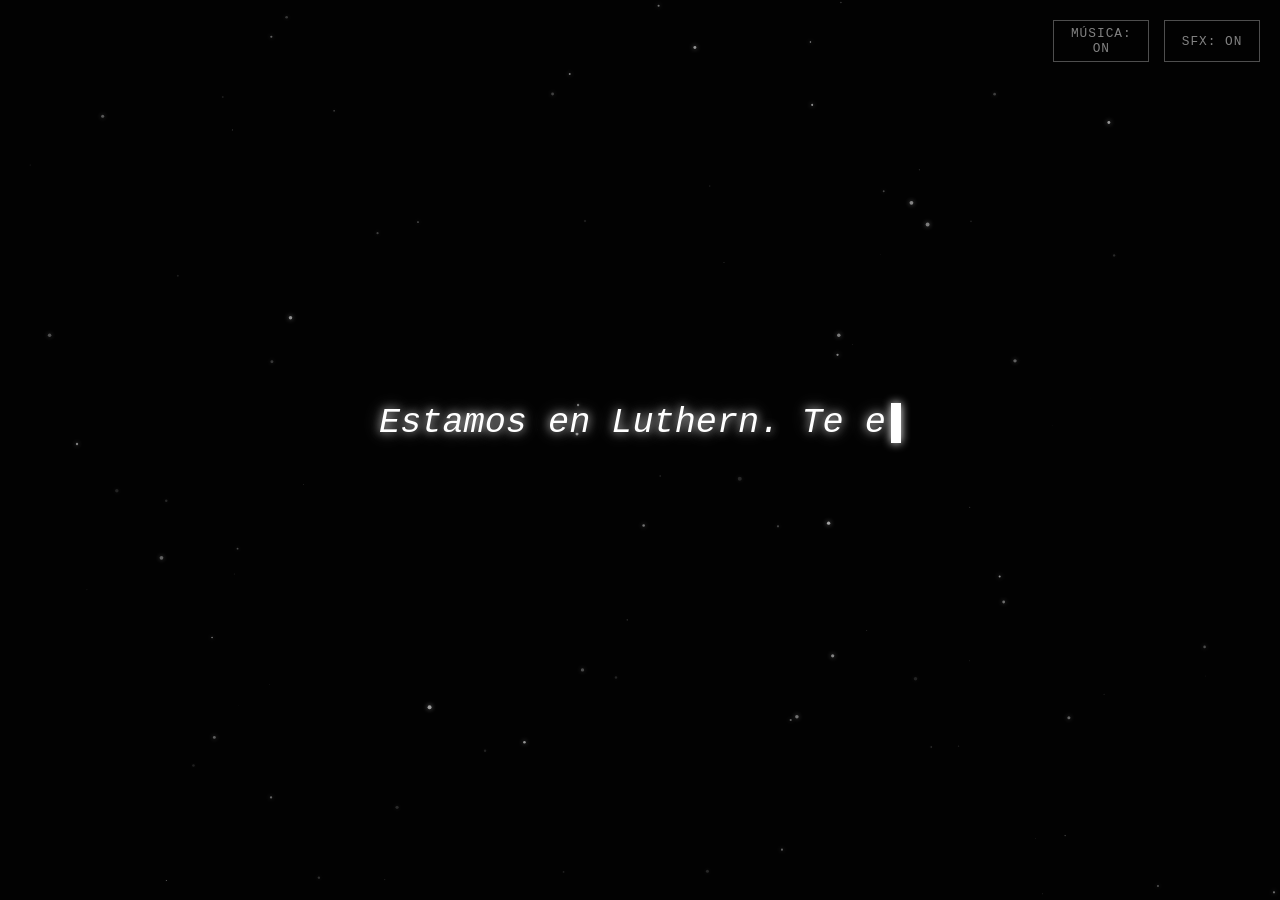
==== commit e86c1719: "Detalle de palabra" ====
--- a/Luthern/preguntas.html
+++ b/Luthern/preguntas.html
@@ -350,7 +350,7 @@
 
         <!-- Pantalla Final (Descarga) -->
         <div id="screen-download" class="hidden">
-            <p class="question-text">Tus respuestas han sido <span class="glitch" id="glitch-final" data-text="grabadas">grabadas</span>.</p>
+            <p class="question-text">Tus respuestas han sido <span class="glitch" id="glitch-final" data-text="grabadas">guardadas</span>.</p>
             <div class="btn-container center-btn">
                 <button onclick="downloadTXT()">Descargar Registros</button>
             </div>
@@ -589,7 +589,7 @@
             const glitchFinal = document.getElementById('glitch-final');
             if (!glitchFinal) return;
 
-            const finalWords = ["guardadas", "asimiladas", "borradas", "copiadas", "eliminadas", "destruidas"];
+            const finalWords = ["asimiladas", "borradas", "copiadas", "eliminadas", "destruidas"];
 
             finalSwapInterval = setInterval(() => {
                 if (glitchFinal) {
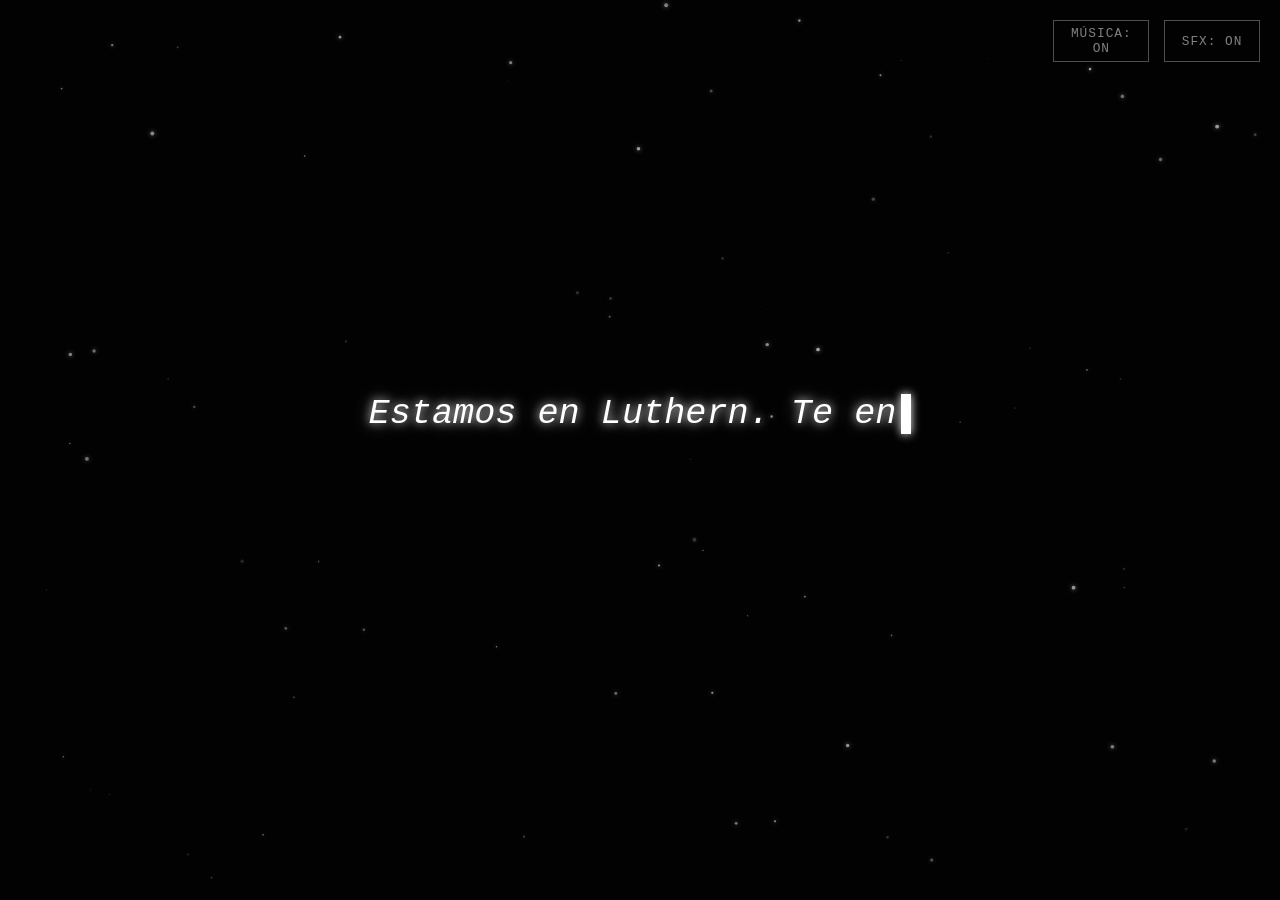
==== commit a7063952: "Detalles" ====
--- a/Luthern/preguntas.html
+++ b/Luthern/preguntas.html
@@ -322,7 +322,7 @@
         <!-- Pantalla de Inicio -->
         <div id="screen-intro">
             <h1 id="intro-text"></h1>
-            <p id="intro-subtitle">Duración estimada 15 minutos, responde como si fueras tu personaje</p>
+            <p id="intro-subtitle">Duración estimada 15 minutos, responde como si fueras tu personaje <br>Se Recomienda el uso de auriculares para una mejor experiencia</p>
             <div class="btn-container center-btn">
                 <button onclick="startSurvey()" id="btn-start" class="hidden">Lo entiendo</button>
             </div>
@@ -350,7 +350,7 @@
 
         <!-- Pantalla Final (Descarga) -->
         <div id="screen-download" class="hidden">
-            <p class="question-text">Tus respuestas han sido <span class="glitch" id="glitch-final" data-text="grabadas">guardadas</span>.</p>
+            <p class="question-text">Tus respuestas han sido <span class="glitch" id="glitch-final" data-text="guardadas">guardadas</span>.</p>
             <div class="btn-container center-btn">
                 <button onclick="downloadTXT()">Descargar Registros</button>
             </div>
@@ -601,8 +601,8 @@
 
                     finalSwapTimeout = setTimeout(() => {
                         if (glitchFinal) {
-                            glitchFinal.innerHTML = "grabadas";
-                            glitchFinal.setAttribute('data-text', "grabadas");
+                            glitchFinal.innerHTML = "guardadas";
+                            glitchFinal.setAttribute('data-text', "guardadas");
                             glitchFinal.style.color = "#fff";
                             glitchFinal.style.textShadow = "none";
                         }
